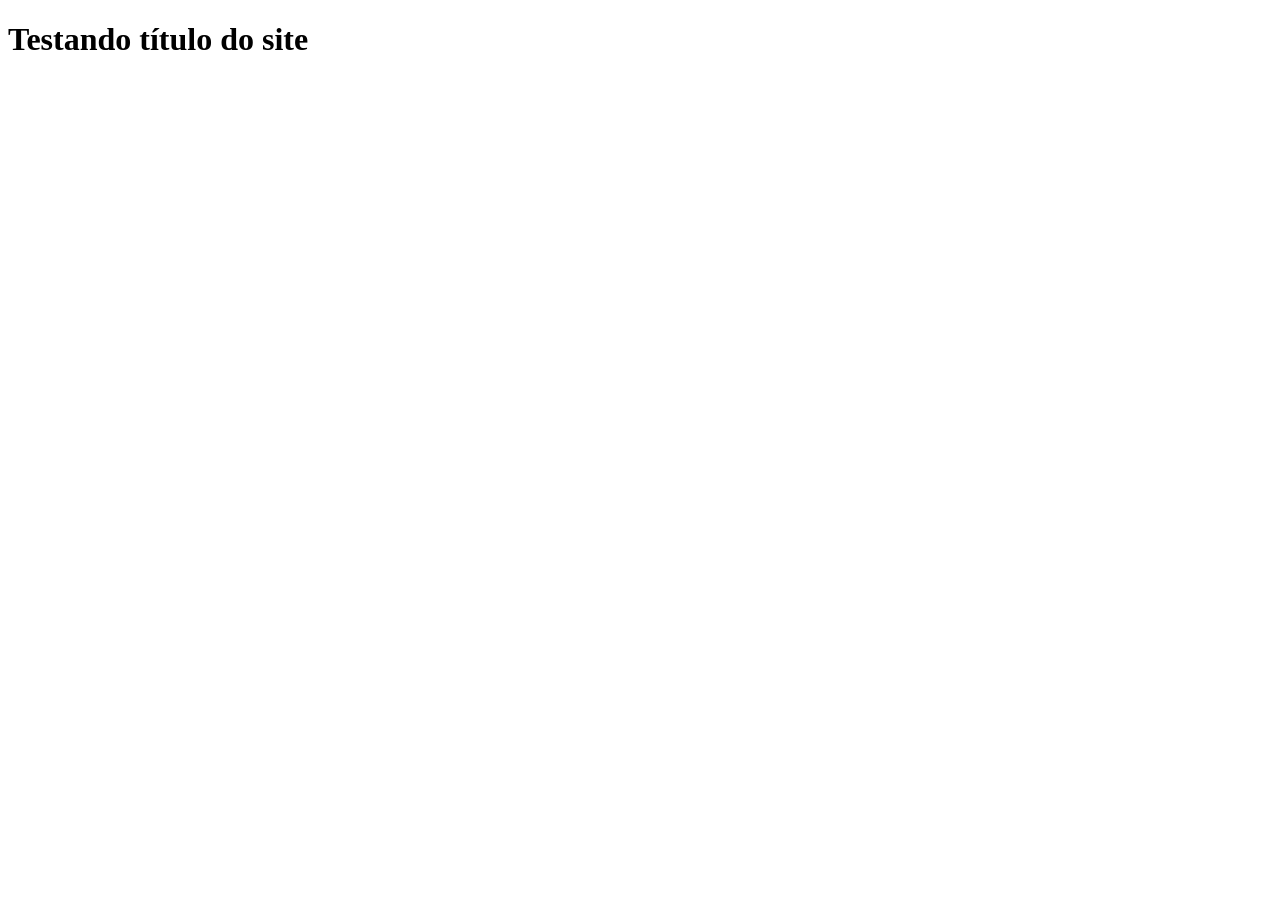
==== index.html @ 22acc2cb "feat(start): add index and style folder." ====
<!DOCTYPE html>
<html lang="pt-br">
<head>
    <meta charset="UTF-8">
    <meta name="viewport" content="width=device-width, initial-scale=1.0">
    <link rel="shortcut icon" href="favicon.ico" type="image/x-icon">
    <title>Projeto Redes Sociais</title>
</head>
<body>
    <h1>Testando título do site</h1>
</body>
</html>
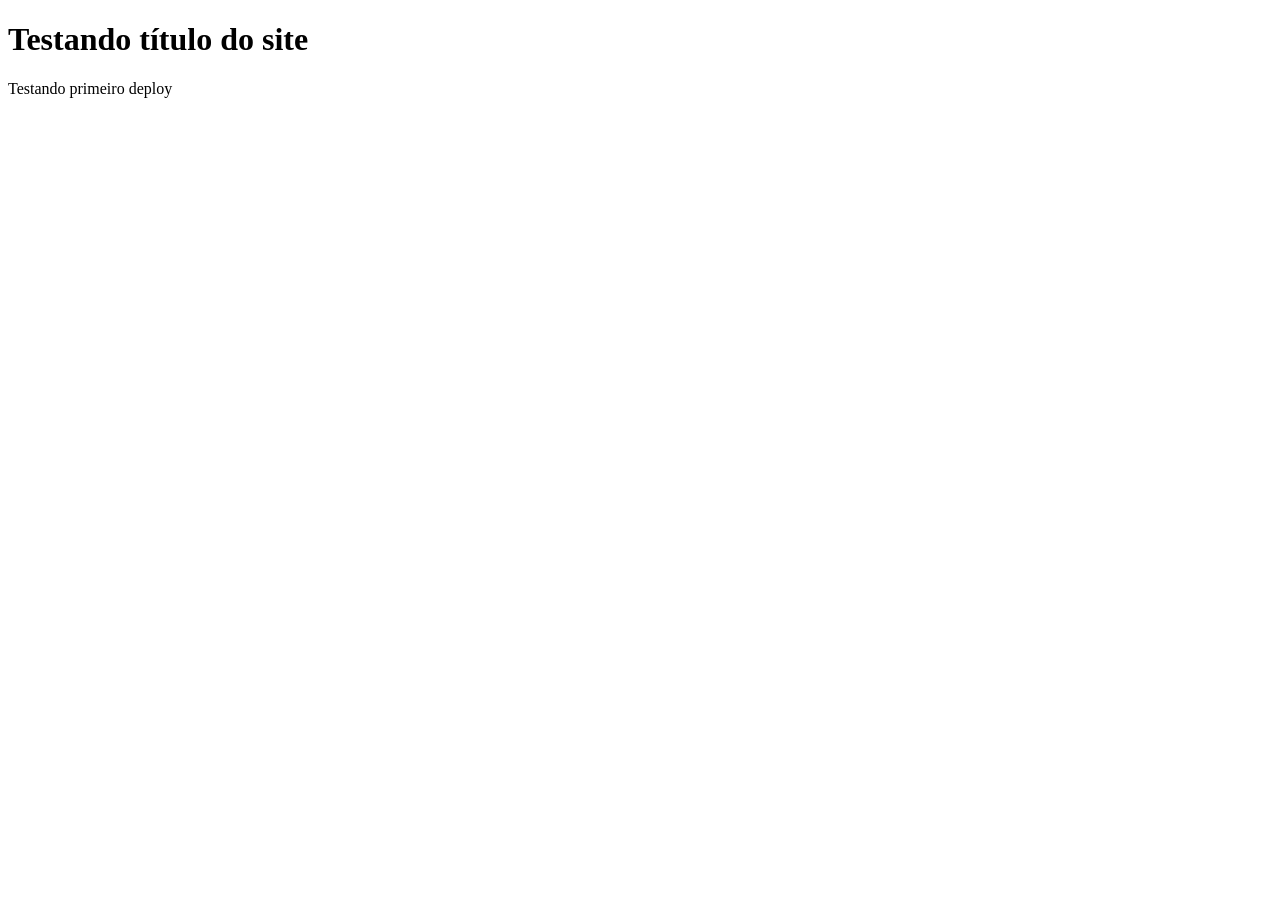
==== commit e7ef547a: "feat(first deploy): Testing the first deployment on the hosting." ====
--- a/index.html
+++ b/index.html
@@ -8,5 +8,6 @@
 </head>
 <body>
     <h1>Testando título do site</h1>
+    <p>Testando primeiro deploy</p>
 </body>
 </html>
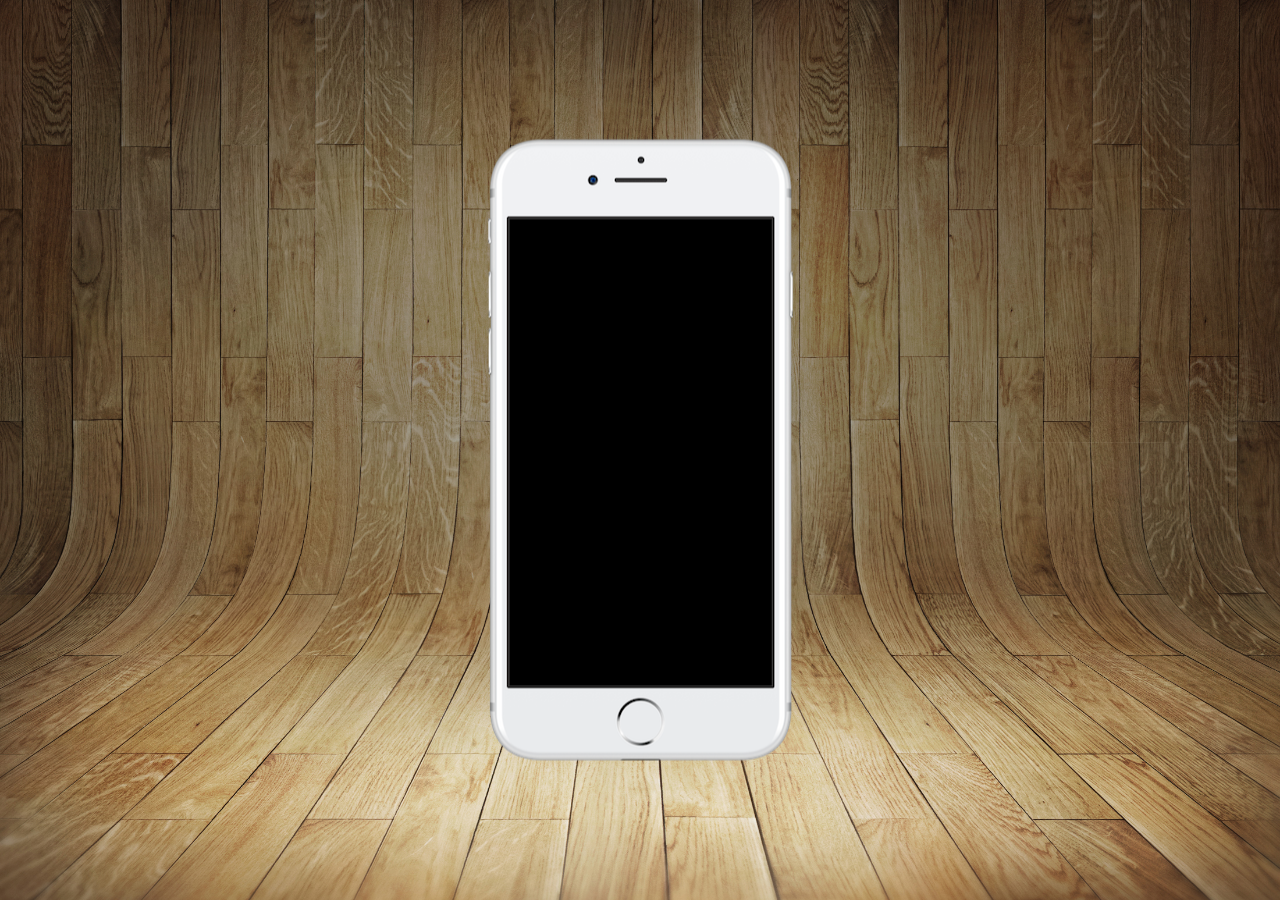
==== commit 82cb1fce: "feat(background): initial settings. - Adding background images." ====
--- a/index.html
+++ b/index.html
@@ -3,11 +3,18 @@
 <head>
     <meta charset="UTF-8">
     <meta name="viewport" content="width=device-width, initial-scale=1.0">
+    <link rel="stylesheet" href="styles/style.css">
     <link rel="shortcut icon" href="favicon.ico" type="image/x-icon">
     <title>Projeto Redes Sociais</title>
 </head>
 <body>
-    <h1>Testando título do site</h1>
-    <p>Testando primeiro deploy</p>
+    <main>
+        <section id="telefone">
+            
+        </section>
+        <section id="redes-sociais">
+
+        </section>
+    </main>
 </body>
 </html>
--- a/styles/style.css
+++ b/styles/style.css
@@ -0,0 +1,34 @@
+@charset "UTF-8";
+
+* {
+    margin: 0px;
+    padding: 0px;
+    font-family: Arial, Helvetica, sans-serif;
+} 
+html, body {
+    height: 100vh;
+    width: 100vw;
+    background-color: lightgray;
+}
+
+body {
+    background: url('../images/fundo-madeira.jpg') no-repeat top center;
+    background-size: cover;
+    background-attachment: fixed;
+}
+
+main {
+    position: relative;
+    height: 100vh;
+}
+
+section#telefone {
+    position: absolute;
+    left: 50%;
+    top: 50%;
+    transform: translate(-50%, -50%);
+
+    height: 627px;
+    width: 310px;
+    background: url('../images/frame-iphone.png') no-repeat;
+}
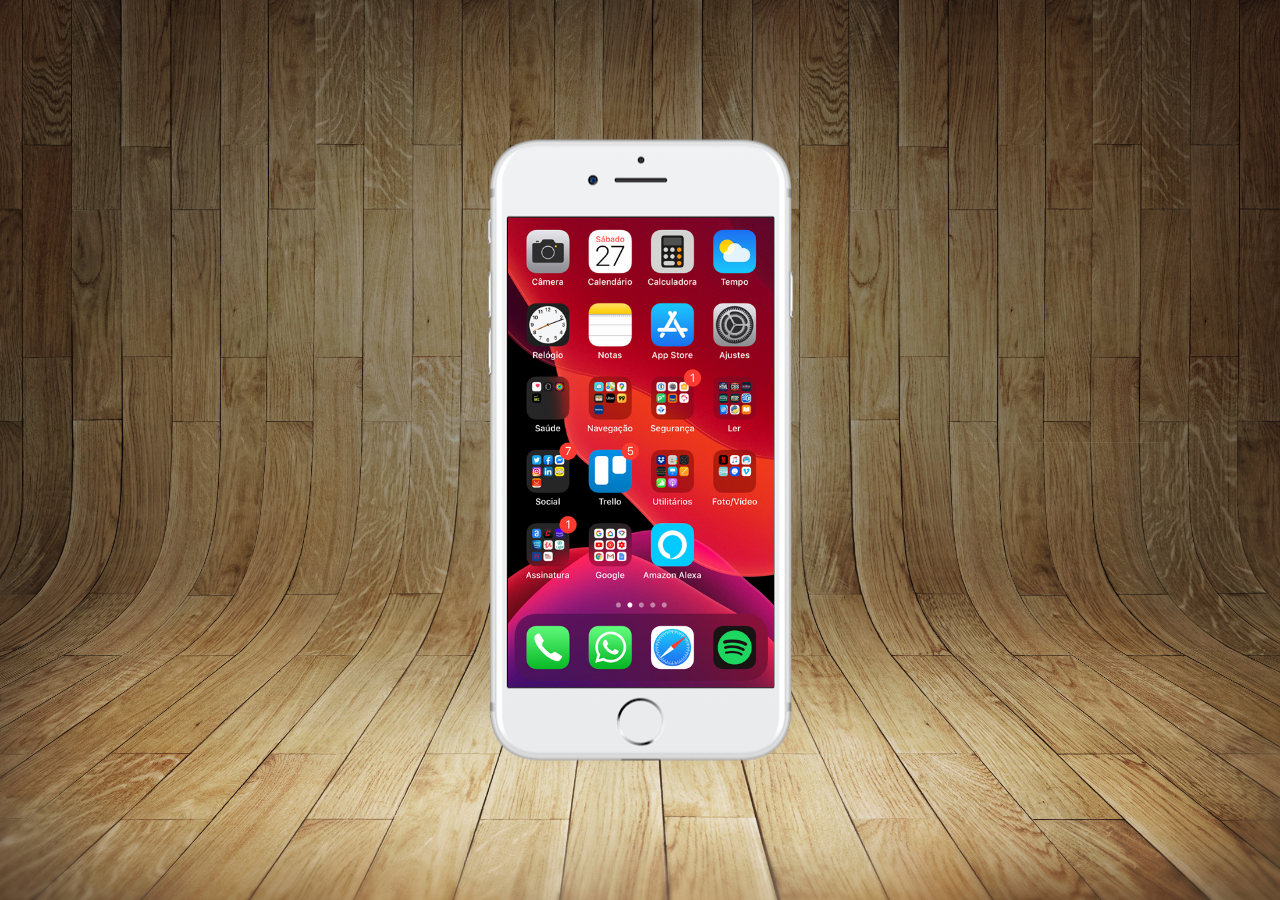
==== commit bb725024: "feat(hoome page): add home page." ====
--- a/index.html
+++ b/index.html
@@ -10,7 +10,7 @@
 <body>
     <main>
         <section id="telefone">
-            
+            <iframe src="home.html" name="tela" id="tela" frameborder="0"></iframe>
         </section>
         <section id="redes-sociais">
 
--- a/styles/style.css
+++ b/styles/style.css
@@ -31,4 +31,12 @@
     height: 627px;
     width: 310px;
     background: url('../images/frame-iphone.png') no-repeat;
+}
+
+iframe#tela {
+    position: relative;
+    top: 81px;
+    left: 23px;
+    width: 266PX;
+    height: 470PX;
 }
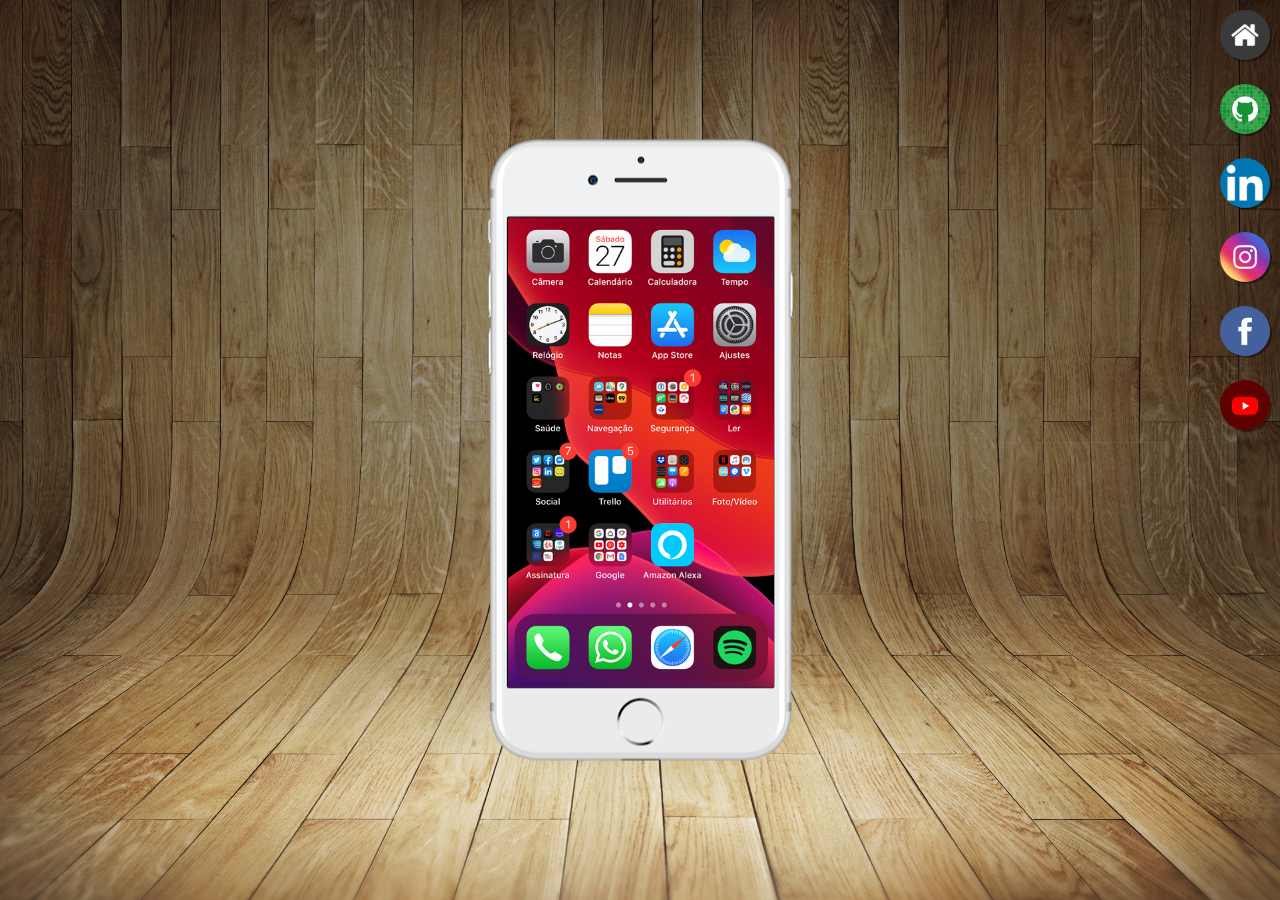
==== commit c5168081: "feat(buttons): add side buttons" ====
--- a/index.html
+++ b/index.html
@@ -10,10 +10,17 @@
 <body>
     <main>
         <section id="telefone">
-            <iframe src="home.html" name="tela" id="tela" frameborder="0"></iframe>
+            <iframe src="home.html" name="tela" id="tela" frameborder="0">
+                Seu navegador não é compatível com este recurso...
+            </iframe>
         </section>
         <section id="redes-sociais">
-
+            <a href="#" target="tela"><img src="images/logo-home.jpg" alt="Home"></a><br>
+            <a href="#" target="tela"><img src="images/logo-github.jpg" alt="YouTube"></a><br>
+            <a href="#" target="tela"><img src="images/logo-linkedin.jpg" alt=""></a><br>
+            <a href="#" target="tela"><img src="images/logo-instagram.jpg" alt=""></a><br>
+            <a href="#" target="tela"><img src="images/logo-facebook.jpg" alt=""></a><br>
+            <a href="#" target="tela"><img src="images/logo-youtube.jpg" alt=""></a>
         </section>
     </main>
 </body>
--- a/styles/style.css
+++ b/styles/style.css
@@ -39,4 +39,23 @@
     left: 23px;
     width: 266PX;
     height: 470PX;
+}
+
+section#redes-sociais {
+    text-align: right;
+}
+
+section#redes-sociais img {
+    width: 50px;
+    margin: 10px;
+    border-radius: 50%;
+    box-shadow: 2px 2px rgba( 0, 0, 0, 0.4);
+    box-sizing: border-box;
+}
+
+section#redes-sociais img:hover {
+    border: 2px solid rgba(245, 245, 245, 0.6);
+    transform: translate(-5px, -5px);
+    box-shadow: 5px 5px rgba(0, 0, 0, 0.50);
+    transition: 0.4s, border 0.8s;
 }
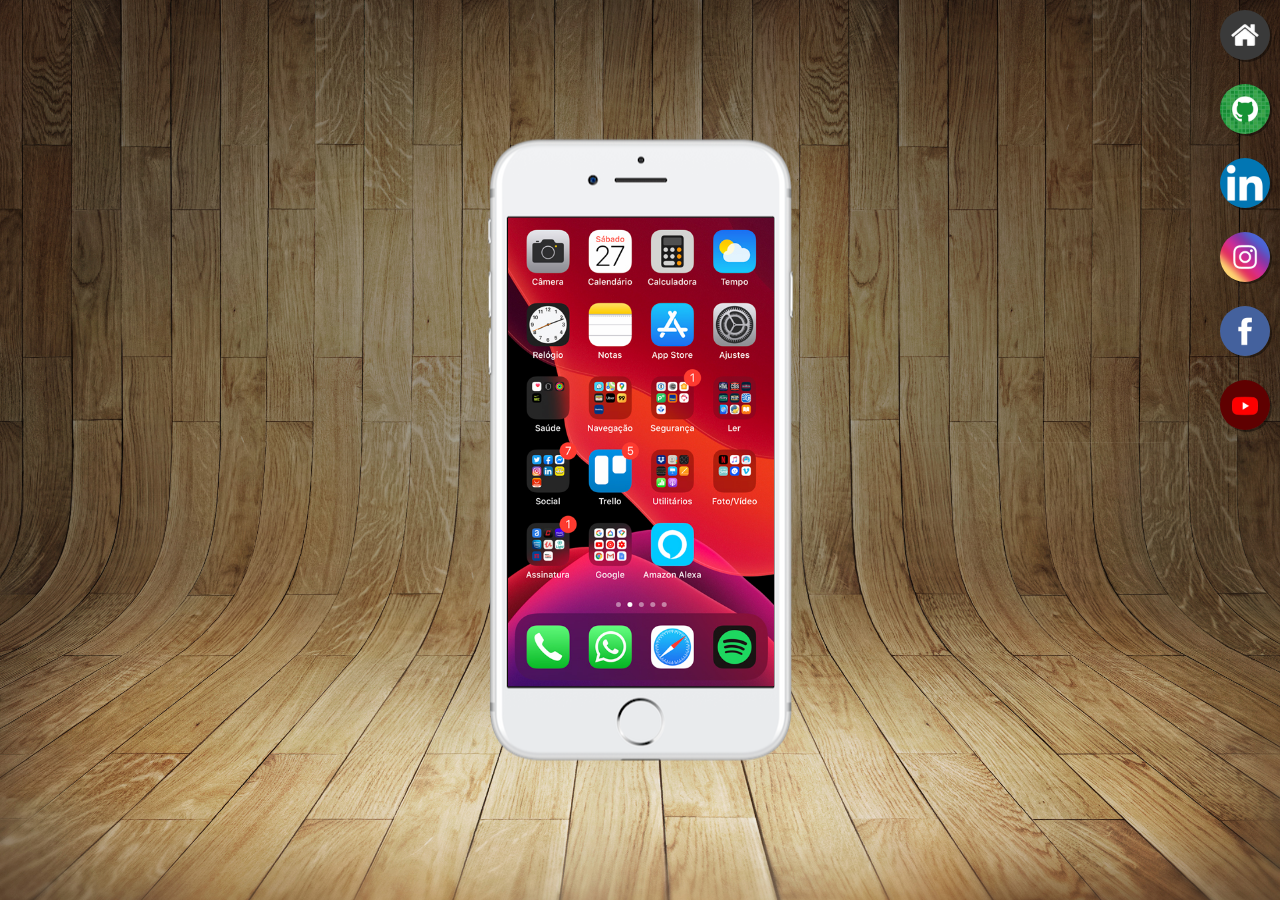
==== commit 988032df: "feat(pages): add the page for each button." ====
--- a/index.html
+++ b/index.html
@@ -10,17 +10,17 @@
 <body>
     <main>
         <section id="telefone">
-            <iframe src="home.html" name="tela" id="tela" frameborder="0">
+            <iframe src="pages/home.html" name="tela" id="tela" frameborder="0">
                 Seu navegador não é compatível com este recurso...
             </iframe>
         </section>
         <section id="redes-sociais">
-            <a href="#" target="tela"><img src="images/logo-home.jpg" alt="Home"></a><br>
-            <a href="#" target="tela"><img src="images/logo-github.jpg" alt="YouTube"></a><br>
-            <a href="#" target="tela"><img src="images/logo-linkedin.jpg" alt=""></a><br>
-            <a href="#" target="tela"><img src="images/logo-instagram.jpg" alt=""></a><br>
-            <a href="#" target="tela"><img src="images/logo-facebook.jpg" alt=""></a><br>
-            <a href="#" target="tela"><img src="images/logo-youtube.jpg" alt=""></a>
+            <a href="pages/home.html" target="tela"><img src="images/logo-home.jpg" alt="Home"></a><br>
+            <a href="pages/github.html" target="tela"><img src="images/logo-github.jpg" alt="GitHub"></a><br>
+            <a href="pages/linkedin.html" target="tela"><img src="images/logo-linkedin.jpg" alt="LinkedIn"></a><br>
+            <a href="pages/instagram.html" target="tela"><img src="images/logo-instagram.jpg" alt="Instagram"></a><br>
+            <a href="pages/facebook.html" target="tela"><img src="images/logo-facebook.jpg" alt="Facebook"></a><br>
+            <a href="pages/youtube.html" target="tela"><img src="images/logo-youtube.jpg" alt="YouTube"></a>
         </section>
     </main>
 </body>
--- a/styles/style.css
+++ b/styles/style.css
@@ -38,7 +38,7 @@
     top: 81px;
     left: 23px;
     width: 266PX;
-    height: 470PX;
+    height: 469PX;
 }
 
 section#redes-sociais {
